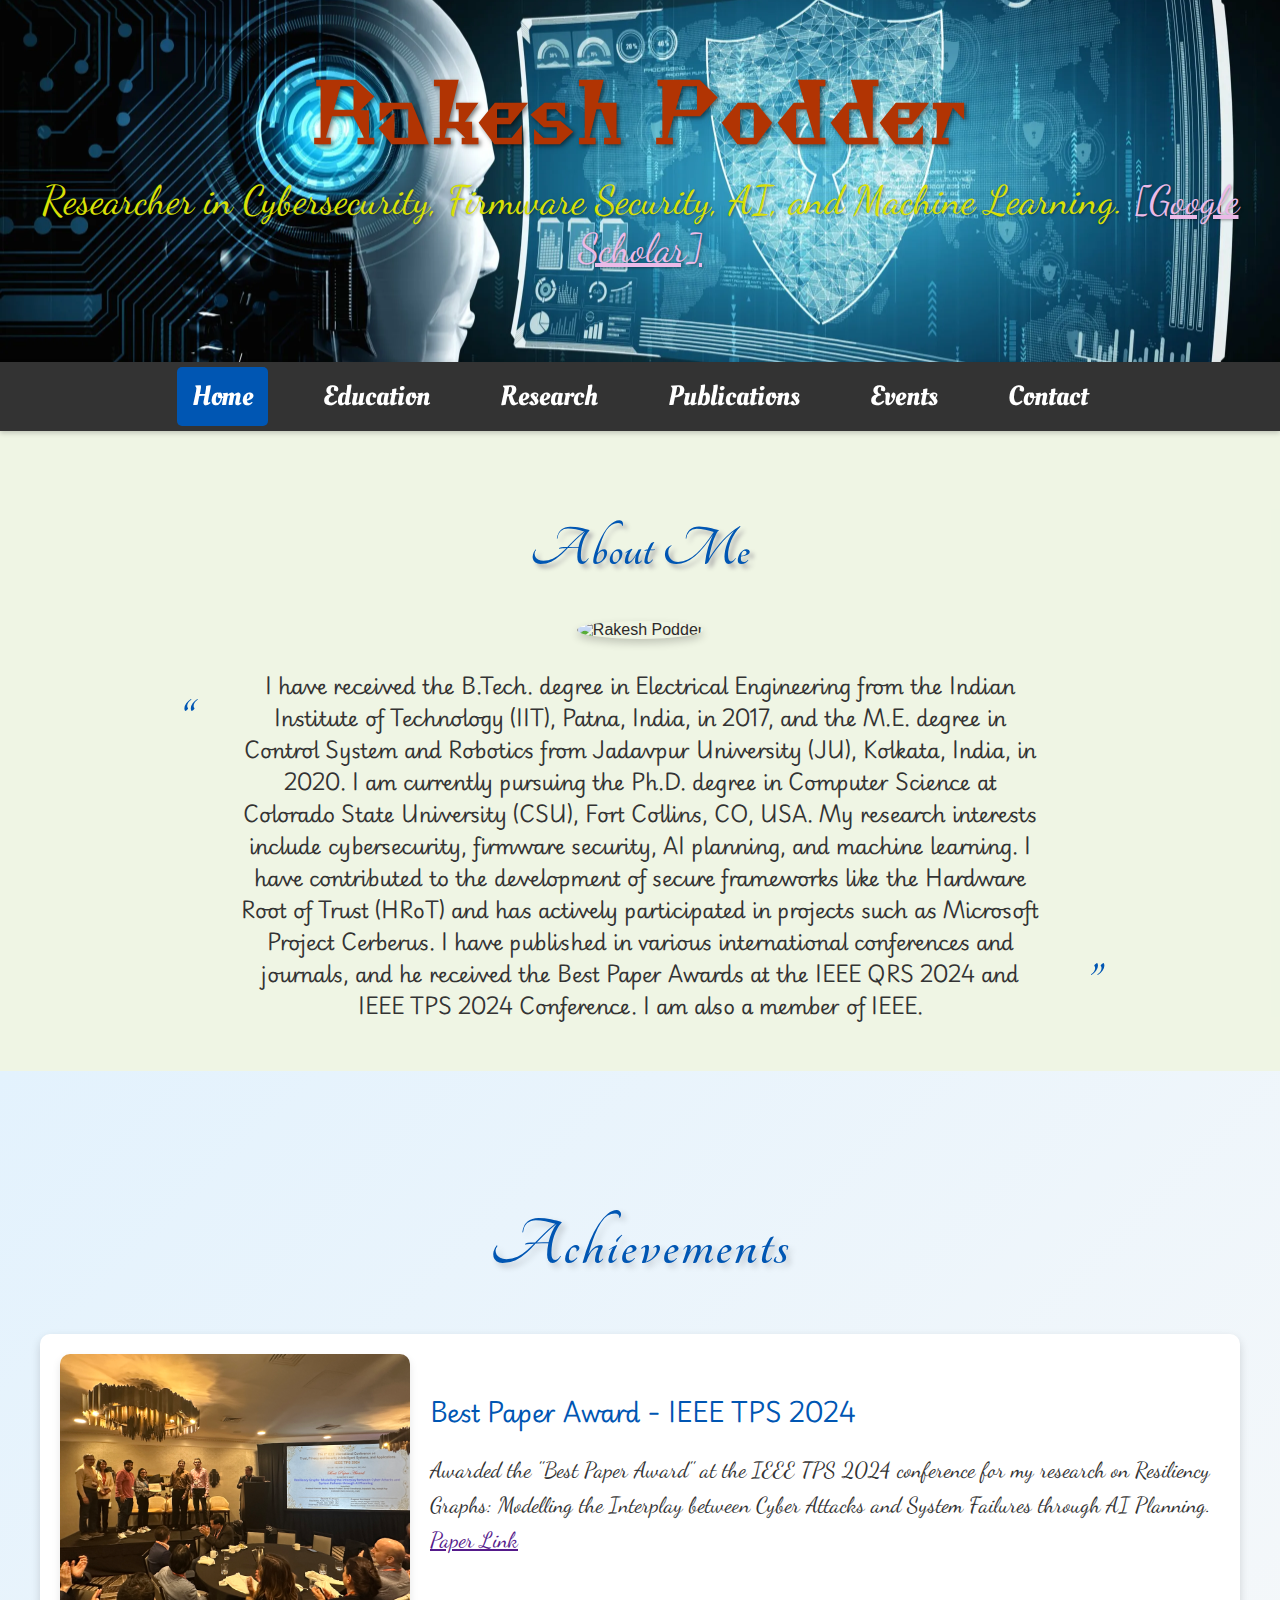
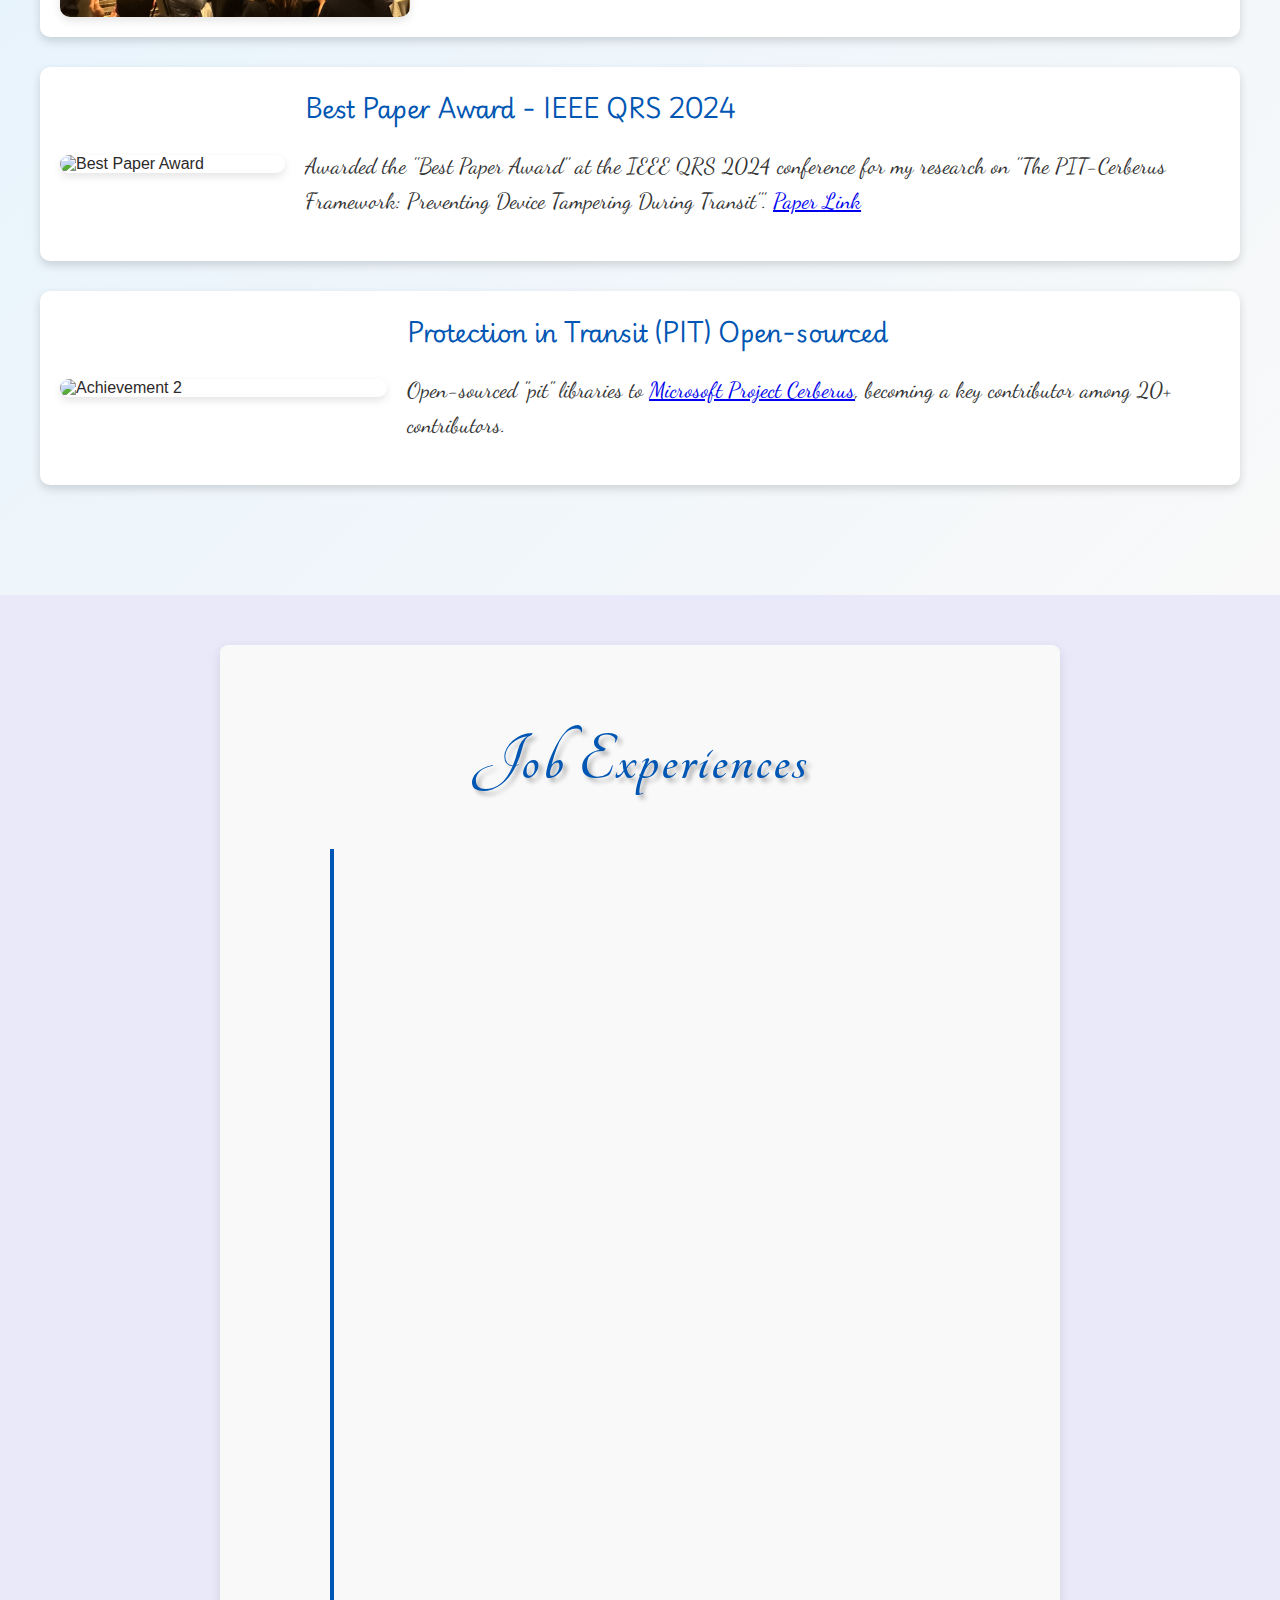
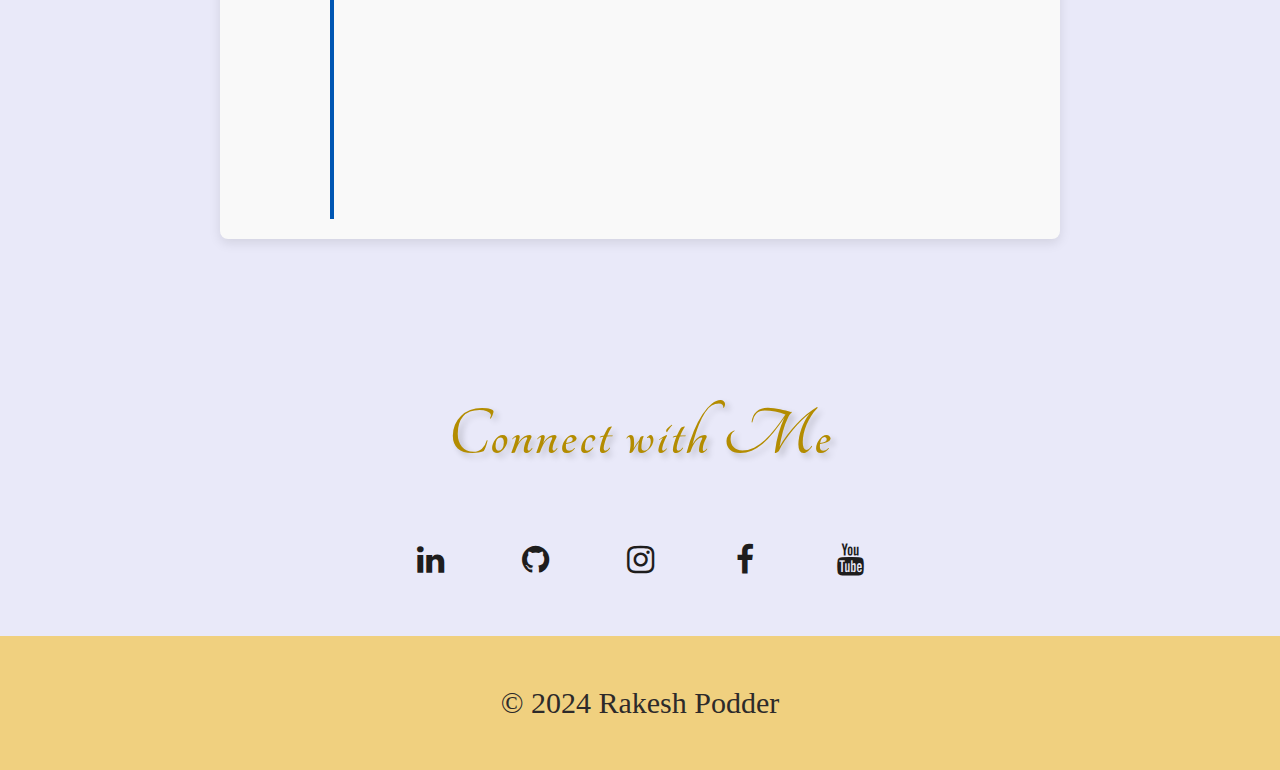
==== index.html @ a10cec98 "Update Oct 31" ====
<!DOCTYPE html>
<html lang="en">
<head>
  <meta charset="UTF-8">
  <meta name="viewport" content="width=device-width, initial-scale=1.0">
  <title>Rakesh Podder - Researcher in Cybersecurity, AI & ML</title>
  <link rel="stylesheet" href="styles.css">
  <!-- Font Awesome CDN for social media icons -->
  <link rel="stylesheet" href="https://cdnjs.cloudflare.com/ajax/libs/font-awesome/4.7.0/css/font-awesome.min.css">
  <link href="https://fonts.googleapis.com/css2?family=Lobster&display=swap" rel="stylesheet">
  <link href="https://fonts.googleapis.com/css?family=Tangerine:bold,bolditalic|Inconsolata:italic|Droid+Sans" rel="stylesheet">
  <link rel="preconnect" href="https://fonts.googleapis.com">
  <link rel="preconnect" href="https://fonts.gstatic.com" crossorigin>
  <link href="https://fonts.googleapis.com/css2?family=Dancing+Script:wght@400..700&family=Poppins:wght@400;500;600&display=swap" rel="stylesheet">
  <link rel="preconnect" href="https://fonts.googleapis.com">
  <link rel="preconnect" href="https://fonts.gstatic.com" crossorigin>
  <link href="https://fonts.googleapis.com/css2?family=Dancing+Script:wght@400..700&family=Great+Vibes&family=Poppins:wght@400;500;600&display=swap" rel="stylesheet">  
  <link rel="preconnect" href="https://fonts.googleapis.com">
  <link rel="preconnect" href="https://fonts.gstatic.com" crossorigin>
  <link href="https://fonts.googleapis.com/css2?family=Dancing+Script:wght@400..700&family=Great+Vibes&family=Pirata+One&family=Poppins:wght@400;500;600&display=swap" rel="stylesheet">  
  <link href="https://fonts.googleapis.com/css2?family=Dancing+Script:wght@400..700&family=Great+Vibes&family=Oleo+Script:wght@400;700&family=Pirata+One&family=Poppins:wght@400;500;600&display=swap" rel="stylesheet">
  <link href="https://fonts.googleapis.com/css2?family=Chokokutai&family=Dancing+Script:wght@400..700&family=Great+Vibes&family=Oleo+Script:wght@400;700&family=Pirata+One&family=Poppins:wght@400;500;600&family=Rochester&display=swap" rel="stylesheet">
  <link href="https://fonts.googleapis.com/css2?family=Chokokutai&family=Dancing+Script:wght@400..700&family=Great+Vibes&family=Oleo+Script:wght@400;700&family=Pirata+One&family=Playwrite+GB+S:ital,wght@0,100..400;1,100..400&family=Poppins:wght@400;500;600&family=Rochester&display=swap" rel="stylesheet">
</head>
<body>
  <header>
    <h1>Rakesh Podder</h1>
    <p>Researcher in Cybersecurity, Firmware Security, AI, and Machine Learning. <a href="https://scholar.google.com/citations?user=LznkBwUAAAAJ&hl=en" target="_blank" class="custom-link">[Google Scholar]</a></p>
  </header>
  
  <!-- Full-width navigation bar below header -->
  <nav class="full-width-nav">
    <ul class="tabs">
      <li><a href="index.html" class="active">Home</a></li>
      <li><a href="education.html">Education</a></li>
      <li><a href="research.html">Research</a></li>
      <li><a href="publications.html">Publications</a></li>
      <li><a href="events.html">Events</a></li>
      <li><a href="contact.html">Contact</a></li>
    </ul>
  </nav>
  
  <section id="about">
    <h2>About Me</h2>
    <!-- Add your profile picture -->
    <img src="images/IMG_3696.JPG" alt="Rakesh Podder" class="profile-picture">
    <p class="large-quote"> 
      I have received the B.Tech. degree in Electrical Engineering from the Indian Institute of Technology (IIT), Patna, India, in 2017, and the M.E. degree in Control System and Robotics from Jadavpur University (JU), Kolkata, India, in 2020. I am currently pursuing the Ph.D. degree in Computer Science at Colorado State University (CSU), Fort Collins, CO, USA. My research interests include cybersecurity, firmware security, AI planning, and machine learning. I have contributed to the development of secure frameworks like the Hardware Root of Trust (HRoT) and has actively participated in projects such as Microsoft Project Cerberus. I have published in various international conferences and journals, and he received the Best Paper Awards at the IEEE QRS 2024 and IEEE TPS 2024 Conference. I am also a member of IEEE.</p>
  </section>

 <!-- Achievements Section -->
 <section id="achievements">
  <div class="achievements-container">
    <h2>Achievements</h2>
    <div class="achievement">
      <img src="images/IMG_6324.jpeg" alt="Best Paper Award" class="achievement-img">
      <div class="achievement-content">
        <h3>Best Paper Award - IEEE TPS 2024</h3>
        <p>Awarded the ''Best Paper Award'' at the IEEE TPS 2024 conference for my research on Resiliency Graphs: Modelling the Interplay between
          Cyber Attacks and System Failures through AI
          Planning. <a href="" target="_blank">Paper Link</a></p>
      </div>
    </div>
    <div class="achievement">
      <img src="images/IMG_3697.JPG" alt="Best Paper Award" class="achievement-img">
      <div class="achievement-content">
        <h3>Best Paper Award - IEEE QRS 2024</h3>
        <p>Awarded the ''Best Paper Award'' at the IEEE QRS 2024 conference for my research on ''The PIT-Cerberus Framework: Preventing Device Tampering During Transit'''. <a href="https://ieeexplore.ieee.org/abstract/document/10684660" target="_blank">Paper Link</a></p>
      </div>
    </div>
    <div class="achievement">
      <img src="images/cerberus.jpg" alt="Achievement 2" class="achievement-img">
      <div class="achievement-content">
        <h3>Protection in Transit (PIT) Open-sourced</h3>
        <p>Open-sourced "pit" libraries to <a href="https://github.com/Azure/Project-Cerberus/pulls" target="_blank">Microsoft Project Cerberus</a>, becoming a key contributor among 20+ contributors.</p>
      </div>
    </div>
  </div>
</section>


<section id="experience">
    <h2>Job Experiences</h2>
    <div class="timeline">
        <!-- Job 1 -->
        <div class="timeline-item">
          <div class="timeline-icon">
              <i class="fa fa-industry"></i>
          </div>
          <div class="timeline-content">
              <h3>Foreign Research Scientist</h3>
              <h4>National Institute of Standard Technology (2024 - Present)</h4>
              <p>Using Bugs Framework (BF) to identify causal classification of security bugs and related faults, featuring a formal language for unambiguous specification of security weaknesses. Creating a BF CVE labeled  dataset (for more than 100+ CVEs \& 200+ CWEs) to formally structure the vulnerabilities..</p>
          </div>
      </div>
        <div class="timeline-item">
          <div class="timeline-icon">
              <i class="fa fa-graduation-cap"></i>
          </div>
          <div class="timeline-content">
              <h3>Graduate Research Assistant</h3>
              <h4>Colorado State University (2022 - Present)</h4>
              <h4>AMI US Holdings Inc. (2022 - Present)</h4>
              <p>Working on firmware security, AI planning, and machine learning for cybersecurity applications. Contributing to projects like Microsoft Project Cerberus and Hardware Root of Trust (HRoT).</p>
          </div>
      </div>

        <!-- Job 2 -->
        <div class="timeline-item">
            <div class="timeline-icon">
                <i class="fa fa-briefcase"></i>
            </div>
            <div class="timeline-content">
                <h3>System Engineer</h3>
                <h4>Infosys Ltd. (2020 - 2022)</h4>
                <p> Transformed data between formats (30+ mapping tree) using IBM WebSphere, led team to optimize data handling efficiencies. Delivered more than 100 client requests of customised maps for various data formats.</p>
            </div>
        </div>

        <!-- Job 3 -->
        <div class="timeline-item">
            <div class="timeline-icon">
                <i class="fa fa-cogs"></i>
            </div>
            <div class="timeline-content">
                <h3>Programmer Analyst</h3>
                <h4>Cognizant (2017 - 2020)</h4>
                <p>Worked as a Quality Assurance Engineer, specialized in Selenium with Java to perform automation test planning and, managing the quality assurance program in the organization..</p>
            </div>
        </div>
    </div>
</section>


  <!-- Social Media Section -->
  <section id="social-media">
    <h3>Connect with Me</h3>
    <div class="social-icons">
      <a href="https://www.linkedin.com/in/rakesh-podder-09181b7b/" class="fa fa-linkedin"></a>
      <a href="https://github.com/cryptoknight13" class="fa fa-github"></a>
      <a href="https://www.instagram.com/lucifer_morningstar0313/" class="fa fa-instagram"></a>
      <a href="https://www.facebook.com/rakesh.podder.39" target="_blank"><i class="fa fa-facebook"></i></a>
      <a href="https://www.youtube.com/@usBong." target="_blank"><i class="fa fa-youtube"></i></a>
    </div>
  </section>
  
  <footer>
    <p>&copy; 2024 Rakesh Podder</p>
  </footer>
</body>
</html>
---- styles.css ----
/* General reset for padding and margin
* {
  margin: 0;
  padding: 0;
  box-sizing: border-box;
} */
@import url("Style/achievements.css");
@import url("Style/about.css");
@import url("Style/job.css");
@import url("Style/social-media.css");
@import url("Style/education.css");
@import url("Style/research.css");
@import url("Style/publications.css");
@import url("Style/events.css");
@import url("Style/contact.css");
/* Body and header styling */
body {
  font-family: Arial, sans-serif;
  background-color: #e9e9f9;
  color: #2d2a2a;
  margin: 0;
  padding: 0;
}

/* Header Styling */
header {
  text-align: center;
  padding: 50px 0;
  background-image: url("images/ai-sec.webp"); /* Use your background image */
  background-size: cover;
  background-position: center;
  color: white;
  position: relative;
}

header h1 {
  font-family: "Chokokutai", system-ui;
  font-size: 80px;
  color: #b13403;
  margin: 0;
  letter-spacing: 2px; /* Adds spacing between letters for a refined look */
  text-shadow: 2px 2px 4px rgba(0, 0, 0, 0.5); /* Shadow for depth */
}

header p {
  font-family: "Dancing Script", cursive;
  font-size: 40px;
  color: #d8e007;
  margin-top: 10px;
  text-shadow: 1px 1px 3px rgba(0, 0, 0, 0.4);
}


/* Full-width Navigation Bar */
.full-width-nav {
  width: 100%;
  background-color: #333;
  padding: 15px 0;
  position: sticky;
  top: 0;
  z-index: 1000; /* Ensures it stays on top of other elements */
  box-shadow: 0 2px 5px rgba(0, 0, 0, 0.2);
}


/* Center-align the navigation items */
.full-width-nav ul {
  list-style-type: none;
  margin: 0;
  padding: 0;
  display: flex;
  justify-content: center; /* Center the links horizontally */
}

.full-width-nav ul li {
  margin: 0 20px; /* Space between each link */
}

.full-width-nav ul li a {
  font-family: "Oleo Script", system-ui;
  font-size: 28px;
  color: #ffffff;
  text-decoration: none;
  padding: 10px 15px;
  transition: background-color 0.3s ease, color 0.3s ease;
  border-radius: 5px; /* Add slight rounding to links */
}

.full-width-nav ul li a:hover,
.full-width-nav ul li a.active {
  background-color: #0056b3; /* Highlight color on hover */
  color: #ffffff;
}

section {
  padding: 40px;
  text-align: center;
}

footer {
  font-family: "Pacifico", cursive;
  font-size: 30px;
  text-align: center;
  padding: 20px 0;
  background-color: #f0d07f;
}

a:hover {
  color: #1f2222;
}
nav ul li a.active {
  background-color: #837575;
  color: #000;
}

/* Large quote styling */
.large-quote {
  font-family: 'Droid Sans', sans-serif;
  font-size: 18px;
  color: #333;
  line-height: 1.6;
  max-width: 800px;
  margin: 0 auto;
  position: relative;
  padding: 20px;
}

/* Large quotation mark before */
.large-quote::before {
  content: '“'; /* Opening quote */
  font-family: 'Tangerine', cursive;
  font-size: 80px; /* Adjust size as needed */
  color: #0056b3; /* Color of the quote mark */
  position: absolute;
  top: -10px;
  left: -40px;
}

/* Large quotation mark after */
.large-quote::after {
  content: '”'; /* Closing quote */
  font-family: 'Tangerine', cursive;
  font-size: 80px;
  color: #0056b3;
  position: absolute;
  bottom: -10px;
  right: -40px;
}

.custom-link {
  color: #ebbae8; /* Choose your color */
  text-decoration: underline; /* Optional: adds an underline */
}

.custom-link:hover {
  color: #003e88; /* Optional: hover color */
}
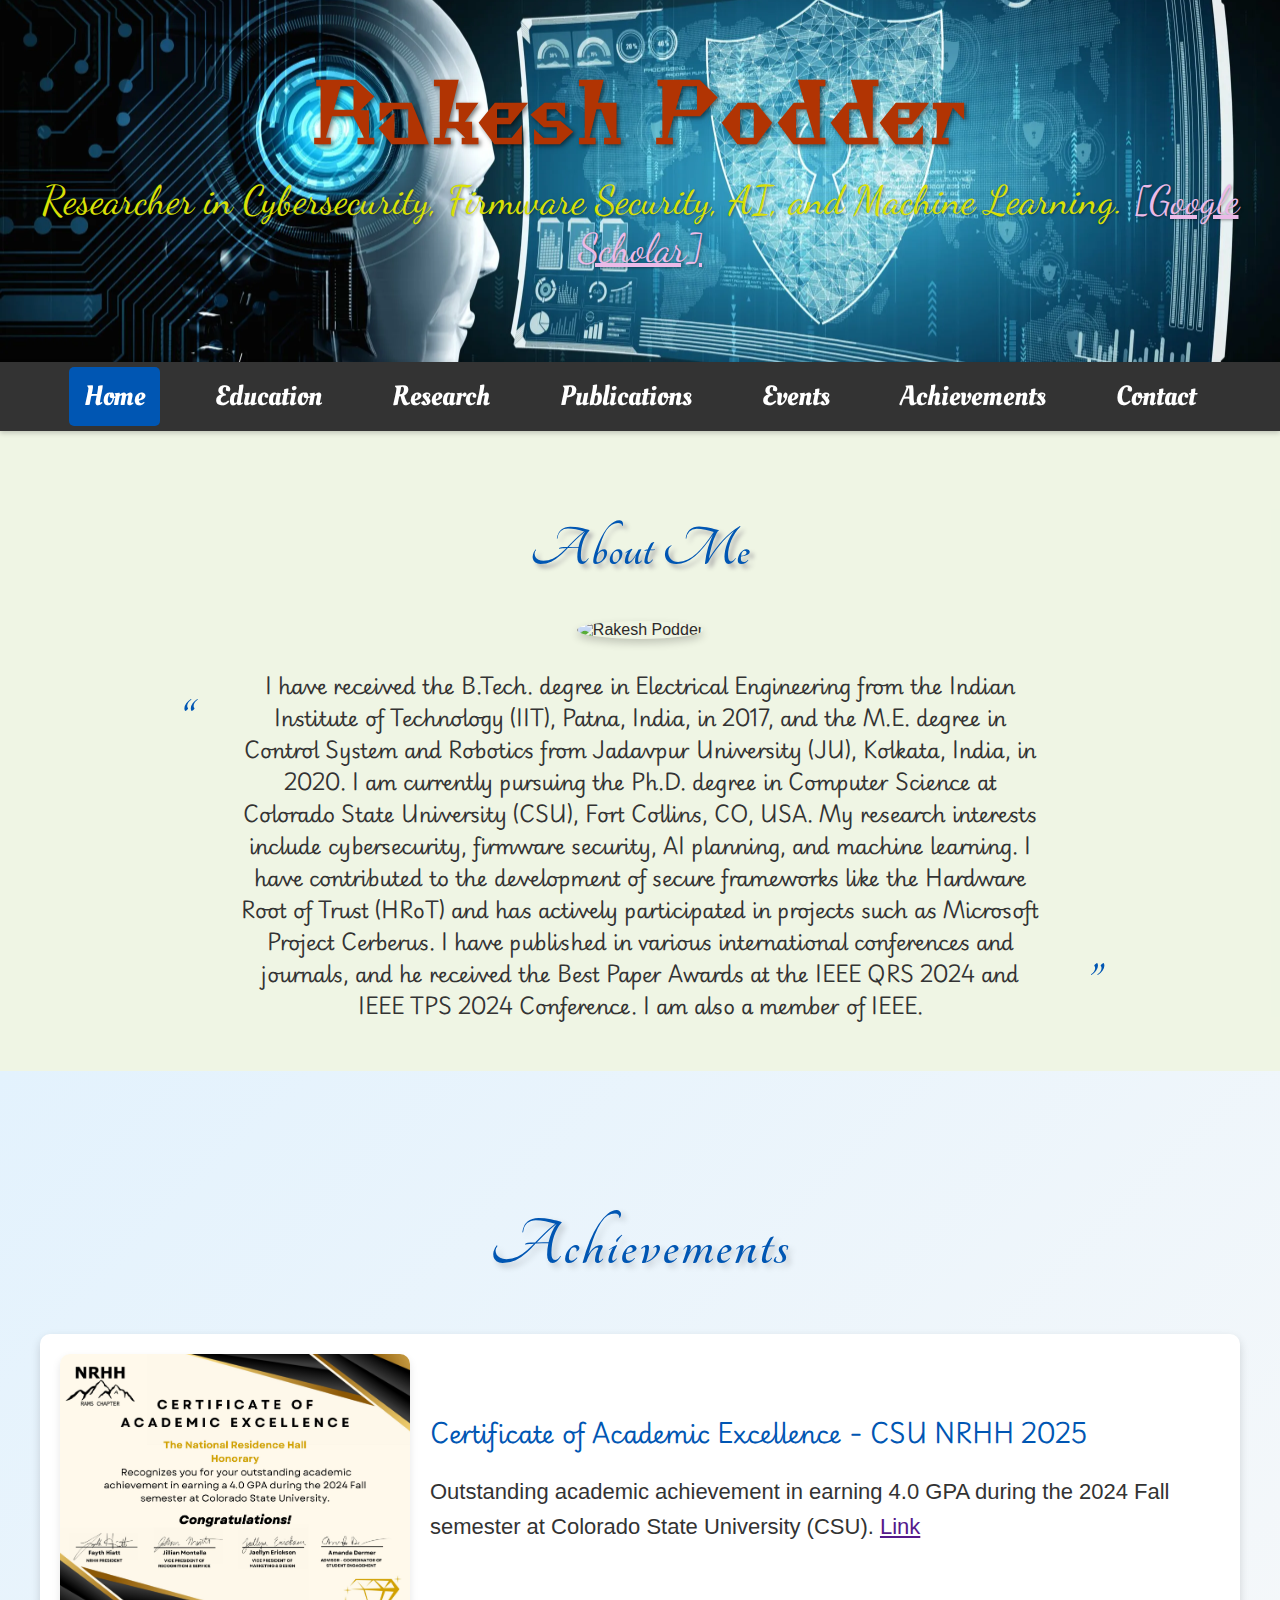
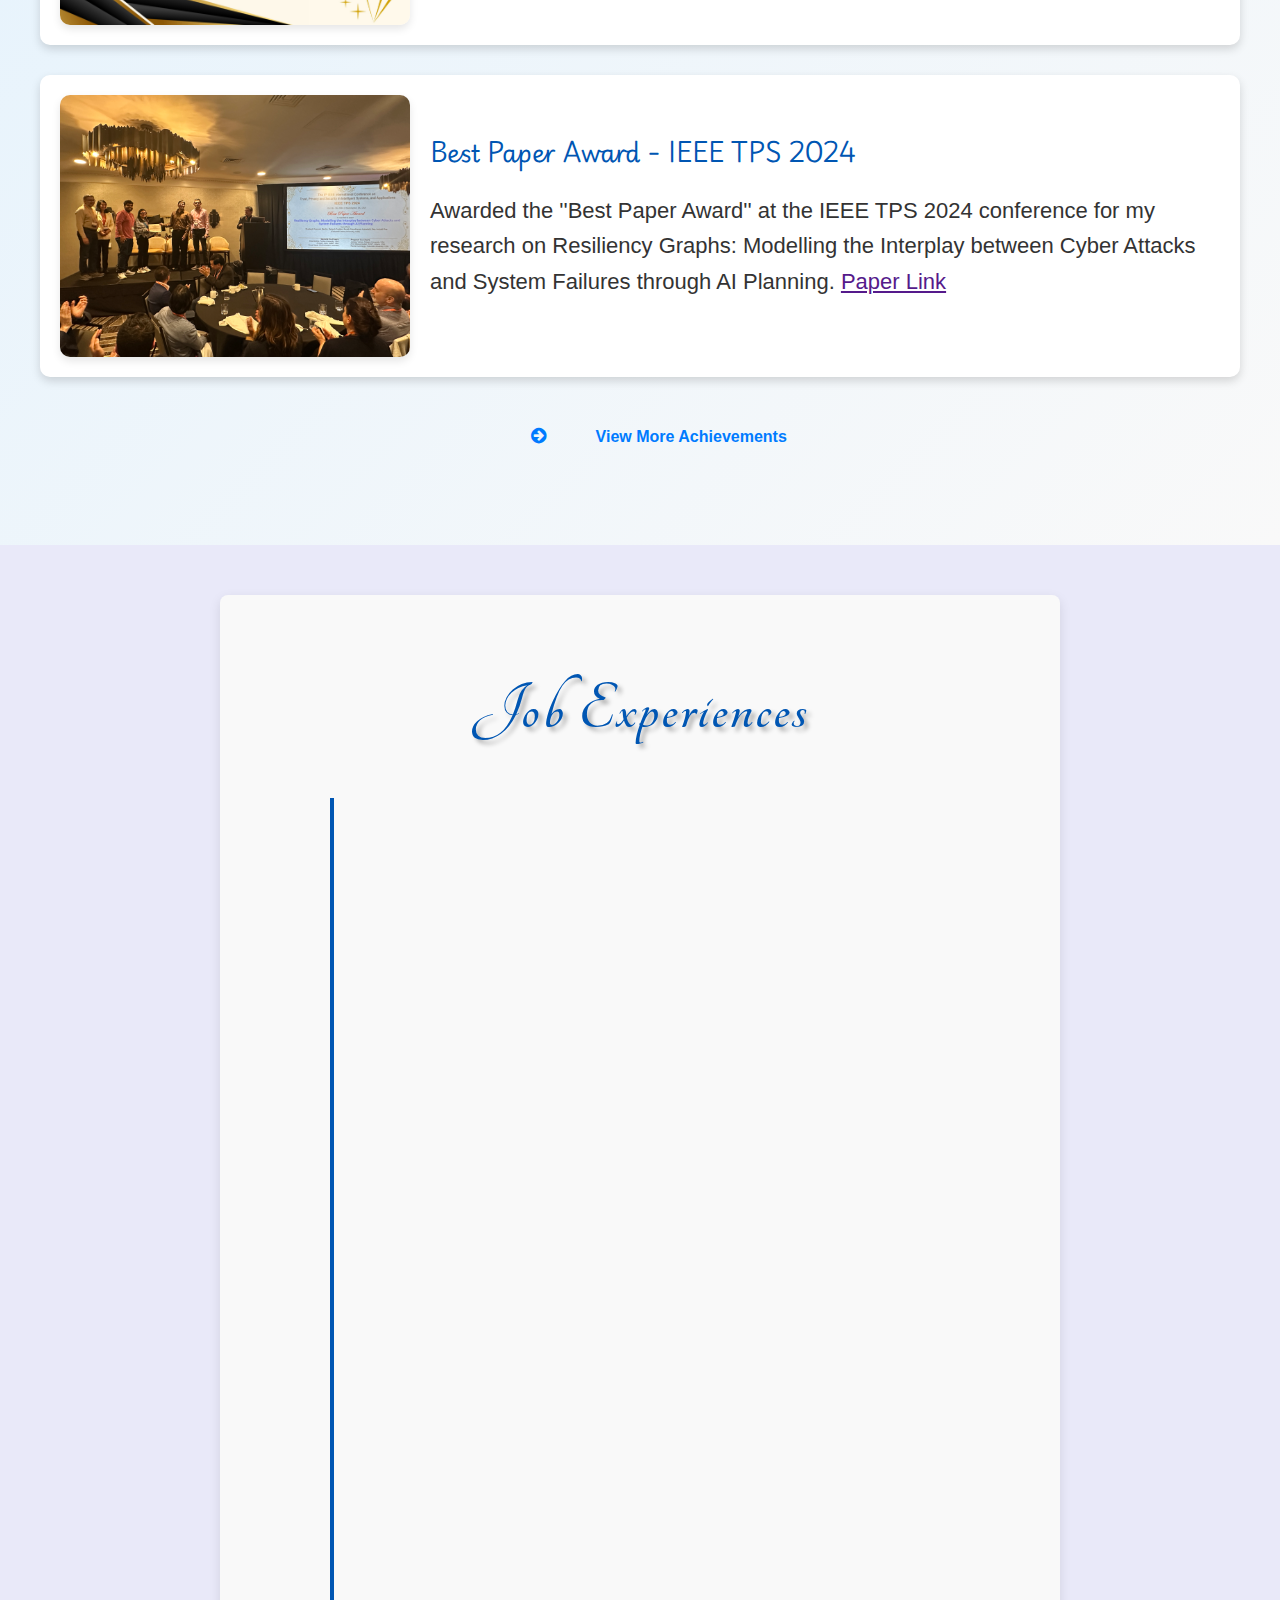
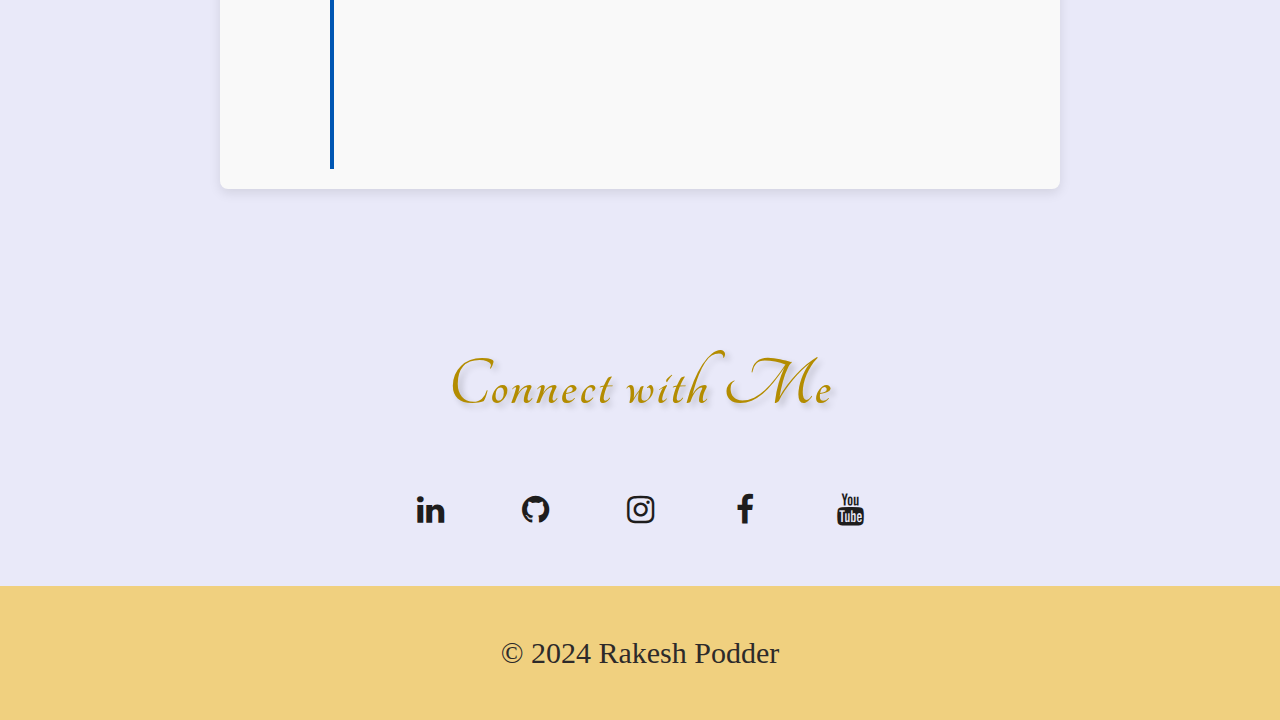
==== commit 4d29b822: "achievement updates" ====
--- a/index.html
+++ b/index.html
@@ -36,6 +36,7 @@
       <li><a href="research.html">Research</a></li>
       <li><a href="publications.html">Publications</a></li>
       <li><a href="events.html">Events</a></li>
+      <li><a href="achievement.html">Achievements</a></li>
       <li><a href="contact.html">Contact</a></li>
     </ul>
   </nav>
@@ -53,6 +54,13 @@
   <div class="achievements-container">
     <h2>Achievements</h2>
     <div class="achievement">
+      <img src="images/Academic-Certificate.jpg" alt="Best Paper Award" class="achievement-img">
+      <div class="achievement-content">
+        <h3>Certificate of Academic Excellence - CSU NRHH 2025</h3>
+        <p>Outstanding academic achievement in earning 4.0 GPA during the 2024 Fall semester at Colorado State University (CSU). <a href="" target="_blank">Link</a></p>
+      </div>
+    </div>
+    <div class="achievement">
       <img src="images/IMG_6324.jpeg" alt="Best Paper Award" class="achievement-img">
       <div class="achievement-content">
         <h3>Best Paper Award - IEEE TPS 2024</h3>
@@ -61,20 +69,10 @@
           Planning. <a href="" target="_blank">Paper Link</a></p>
       </div>
     </div>
-    <div class="achievement">
-      <img src="images/IMG_3697.JPG" alt="Best Paper Award" class="achievement-img">
-      <div class="achievement-content">
-        <h3>Best Paper Award - IEEE QRS 2024</h3>
-        <p>Awarded the ''Best Paper Award'' at the IEEE QRS 2024 conference for my research on ''The PIT-Cerberus Framework: Preventing Device Tampering During Transit'''. <a href="https://ieeexplore.ieee.org/abstract/document/10684660" target="_blank">Paper Link</a></p>
-      </div>
-    </div>
-    <div class="achievement">
-      <img src="images/cerberus.jpg" alt="Achievement 2" class="achievement-img">
-      <div class="achievement-content">
-        <h3>Protection in Transit (PIT) Open-sourced</h3>
-        <p>Open-sourced "pit" libraries to <a href="https://github.com/Azure/Project-Cerberus/pulls" target="_blank">Microsoft Project Cerberus</a>, becoming a key contributor among 20+ contributors.</p>
-      </div>
-    </div>
+    <!-- Add the "More..." link here -->
+    <a href="achievement.html" class="more-icon-link" title="View all achievements">
+      <i class="fa fa-arrow-circle-right"></i> View More Achievements
+    </a>
   </div>
 </section>
 
@@ -148,4 +146,4 @@
     <p>&copy; 2024 Rakesh Podder</p>
   </footer>
 </body>
-</html>
+</html>--- a/styles.css
+++ b/styles.css
@@ -155,3 +155,22 @@
 .custom-link:hover {
   color: #003e88; /* Optional: hover color */
 }
+.more-icon-link {
+  display: block;
+  margin-top: 20px;
+  text-align: center;
+  font-size: 16px;
+  font-weight: 600;
+  color: #007bff;
+  text-decoration: none;
+  transition: color 0.3s ease;
+}
+
+.more-icon-link i {
+  margin-right: 8px;
+  font-size: 18px;
+}
+
+.more-icon-link:hover {
+  color: #0056b3;
+}
